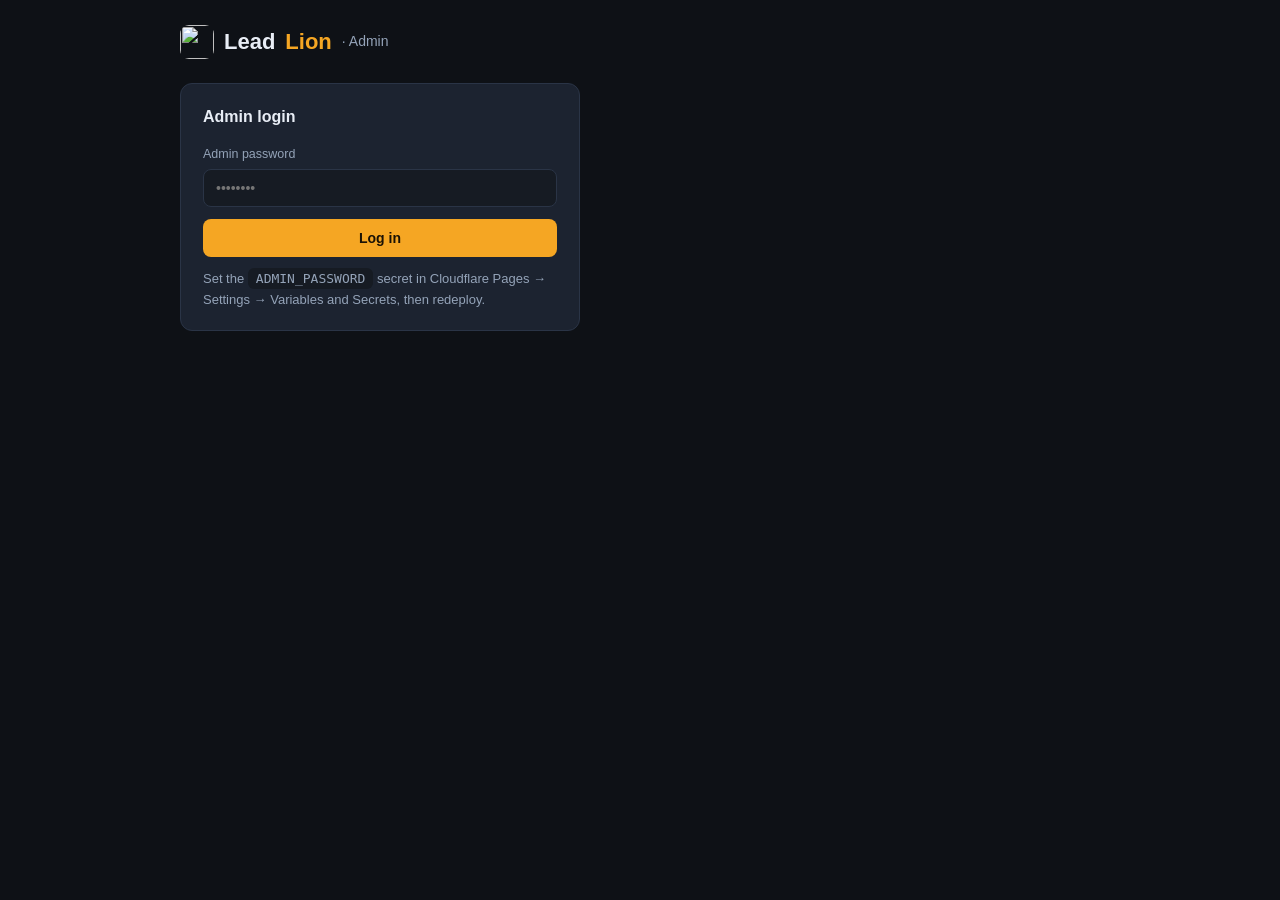
==== public/admin.html @ 37e984b4 "Add trial accounts + admin panel: server-enforced access tiers (demo/trial/full) - Login gate on the" ====
<!DOCTYPE html>
<html lang="en">
<head>
  <meta charset="UTF-8">
  <meta name="viewport" content="width=device-width, initial-scale=1.0">
  <title>LeadLion — Admin</title>
  <link rel="icon" href="/logo.png">
  <meta name="theme-color" content="#0e1116">
  <meta name="robots" content="noindex">
  <style>
    :root{--bg:#0e1116;--panel:#161b23;--card:#1c2330;--border:#2a3446;--text:#e8edf5;--dim:#94a3b8;--accent:#f5a623;--accent2:#d97706;--green:#34d399;--red:#f87171}
    *{margin:0;padding:0;box-sizing:border-box}
    body{font-family:-apple-system,BlinkMacSystemFont,'Segoe UI',Roboto,sans-serif;background:var(--bg);color:var(--text);line-height:1.6;padding:24px 16px}
    .wrap{max-width:920px;margin:0 auto}
    .logo{display:flex;align-items:center;gap:10px;font-size:22px;font-weight:700;margin-bottom:24px}
    .logo img{border-radius:9px}.logo b{color:var(--accent)}
    a{color:var(--accent);text-decoration:none}
    input,button,select{font-family:inherit;font-size:14px}
    input,select{background:var(--panel);border:1px solid var(--border);border-radius:8px;color:var(--text);padding:10px 12px;width:100%}
    label{display:block;font-size:12.5px;color:var(--dim);margin:0 0 5px}
    .btn{background:var(--accent);color:#1a1205;border:none;border-radius:8px;padding:11px 18px;font-weight:700;cursor:pointer}
    .btn:hover{background:var(--accent2)}
    .btn-ghost{background:transparent;border:1px solid var(--border);color:var(--text);border-radius:7px;padding:6px 11px;cursor:pointer;font-size:12.5px}
    .btn-danger{background:transparent;border:1px solid var(--border);color:var(--red);border-radius:7px;padding:6px 11px;cursor:pointer;font-size:12.5px}
    .card{background:var(--card);border:1px solid var(--border);border-radius:12px;padding:20px 22px;margin-bottom:18px}
    .card h2{font-size:16px;margin-bottom:14px}
    .grid{display:grid;gap:12px}
    .row{display:flex;gap:10px;flex-wrap:wrap;align-items:flex-end}
    table{width:100%;border-collapse:collapse;font-size:13.5px}
    th{text-align:left;color:var(--dim);font-size:11px;text-transform:uppercase;letter-spacing:.5px;padding:8px 10px;border-bottom:1px solid var(--border)}
    td{padding:9px 10px;border-bottom:1px solid var(--border);vertical-align:middle}
    code{background:var(--panel);padding:3px 8px;border-radius:6px;font-size:13px;cursor:pointer}
    .badge{display:inline-block;padding:2px 8px;border-radius:20px;font-size:11px;font-weight:600}
    .b-green{background:rgba(52,211,153,.15);color:var(--green)}
    .b-red{background:rgba(248,113,113,.15);color:var(--red)}
    .muted{color:var(--dim);font-size:13px}
    .err{color:var(--red);font-size:13px;margin-top:8px}
    #app{display:none}
    .toast{position:fixed;bottom:20px;right:20px;background:var(--card);border:1px solid var(--accent);border-radius:10px;padding:12px 18px}
  </style>
</head>
<body>
  <div class="wrap">
    <div class="logo"><img src="/logo.png" width="34" height="34" alt="">Lead<b>Lion</b> <span style="font-size:14px;color:var(--dim);font-weight:400">· Admin</span></div>

    <div id="login" class="card" style="max-width:400px">
      <h2>Admin login</h2>
      <label>Admin password</label>
      <input id="pw" type="password" placeholder="••••••••">
      <button class="btn" id="login-btn" style="width:100%;margin-top:12px">Log in</button>
      <div class="err" id="login-err"></div>
      <p class="muted" style="margin-top:12px">Set the <code>ADMIN_PASSWORD</code> secret in Cloudflare Pages → Settings → Variables and Secrets, then redeploy.</p>
    </div>

    <div id="app">
      <div class="card">
        <h2>Create a trial account</h2>
        <div class="row">
          <div style="flex:2;min-width:180px"><label>Label (who is this for?)</label><input id="c-label" placeholder="e.g. Ali — Karachi salon owner"></div>
          <div style="flex:1;min-width:90px"><label>Searches</label><input id="c-searches" type="number" value="3" min="1"></div>
          <div style="flex:1;min-width:90px"><label>Results/search</label><input id="c-results" type="number" value="20" min="1"></div>
          <div style="flex:1;min-width:90px"><label>Expires (days)</label><input id="c-days" type="number" value="7" min="1"></div>
          <button class="btn" id="create-btn">Create</button>
        </div>
        <div class="err" id="create-err"></div>
      </div>

      <div class="card">
        <div style="display:flex;justify-content:space-between;align-items:center;margin-bottom:8px">
          <h2 style="margin:0">Accounts</h2>
          <button class="btn-ghost" id="refresh">↻ Refresh</button>
        </div>
        <div style="overflow-x:auto"><table id="tbl"><thead><tr>
          <th>Code</th><th>Label</th><th>Type</th><th>Usage</th><th>Expires</th><th>Status</th><th></th>
        </tr></thead><tbody id="rows"><tr><td colspan="7" class="muted">Loading…</td></tr></tbody></table></div>
      </div>
    </div>
  </div>

  <script>
    let PW = '';
    const $ = (s) => document.querySelector(s);
    const api = (body) => fetch('/api/admin', { method: 'POST', headers: { 'Content-Type': 'application/json' }, body: JSON.stringify({ password: PW, ...body }) }).then(r => r.json().then(d => ({ ok: r.ok, d })));
    const esc = (s) => String(s ?? '').replace(/[&<>"]/g, c => ({ '&': '&amp;', '<': '&lt;', '>': '&gt;', '"': '&quot;' }[c]));
    function toast(m) { const t = document.createElement('div'); t.className = 'toast'; t.textContent = m; document.body.appendChild(t); setTimeout(() => t.remove(), 2500); }

    $('#login-btn').onclick = async () => {
      PW = $('#pw').value;
      const { ok, d } = await api({ action: 'list' });
      if (!ok) { $('#login-err').textContent = d.error || 'Login failed'; return; }
      $('#login').style.display = 'none';
      $('#app').style.display = '';
      render(d.accounts);
    };
    $('#pw').onkeydown = (e) => { if (e.key === 'Enter') $('#login-btn').click(); };

    $('#refresh').onclick = load;
    async function load() { const { ok, d } = await api({ action: 'list' }); if (ok) render(d.accounts); }

    $('#create-btn').onclick = async () => {
      const label = $('#c-label').value.trim();
      const { ok, d } = await api({ action: 'create', label, searches: +$('#c-searches').value, results: +$('#c-results').value, days: +$('#c-days').value });
      if (!ok) { $('#create-err').textContent = d.error || 'Failed'; return; }
      $('#c-label').value = '';
      toast('Trial created: ' + d.account.code);
      load();
    };

    function render(accounts) {
      const rows = $('#rows');
      if (!accounts.length) { rows.innerHTML = '<tr><td colspan="7" class="muted">No accounts yet.</td></tr>'; return; }
      rows.innerHTML = accounts.map(a => {
        const exp = a.expiresAt ? new Date(a.expiresAt).toLocaleDateString() : '—';
        const expired = a.expiresAt && Date.now() > new Date(a.expiresAt).getTime();
        const status = !a.active ? '<span class="badge b-red">disabled</span>' : expired ? '<span class="badge b-red">expired</span>' : '<span class="badge b-green">active</span>';
        return `<tr>
          <td><code onclick="navigator.clipboard.writeText('${esc(a.code)}');" title="Click to copy">${esc(a.code)}</code></td>
          <td>${esc(a.label || '')}</td>
          <td>${esc(a.type)}</td>
          <td>${a.searchesUsed || 0}/${a.searchLimit ?? '∞'}</td>
          <td>${exp}</td>
          <td>${status}</td>
          <td style="white-space:nowrap;text-align:right">
            <button class="btn-ghost" data-act="reset" data-code="${esc(a.code)}">Reset</button>
            <button class="btn-ghost" data-act="revoke" data-code="${esc(a.code)}">${a.active ? 'Disable' : 'Enable'}</button>
            <button class="btn-danger" data-act="delete" data-code="${esc(a.code)}">Delete</button>
          </td>
        </tr>`;
      }).join('');
      rows.querySelectorAll('[data-act]').forEach(b => {
        b.onclick = async () => {
          const act = b.dataset.act, code = b.dataset.code;
          if (act === 'delete' && !confirm('Delete ' + code + '?')) return;
          await api({ action: act, code });
          toast(act === 'reset' ? 'Usage reset' : act === 'delete' ? 'Deleted' : 'Toggled');
          load();
        };
      });
    }
  </script>
</body>
</html>
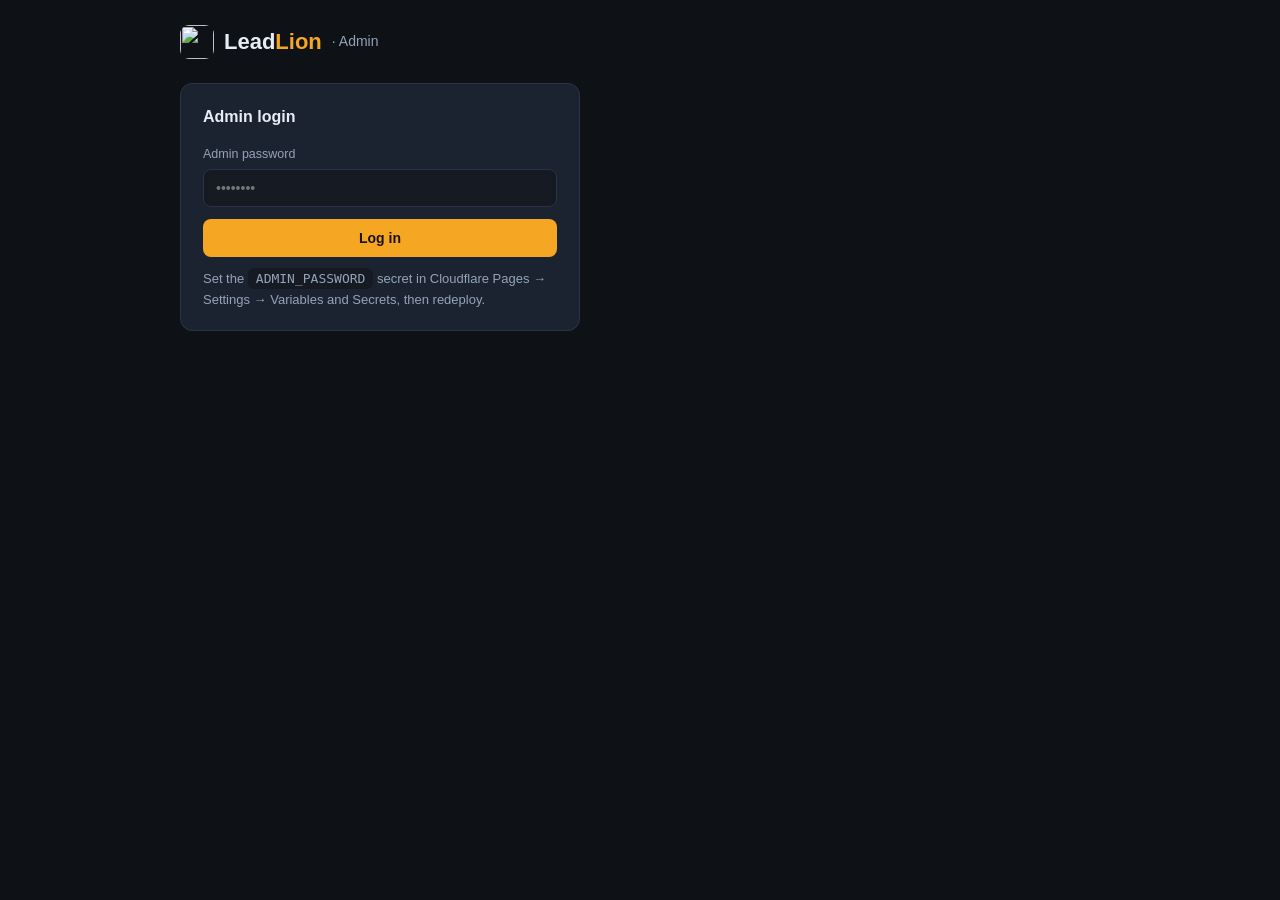
==== commit f1bc3aaf: "Fix 'LeadLion' wordmark spacing in admin header" ====
--- a/public/admin.html
+++ b/public/admin.html
@@ -41,7 +41,7 @@
 </head>
 <body>
   <div class="wrap">
-    <div class="logo"><img src="/logo.png" width="34" height="34" alt="">Lead<b>Lion</b> <span style="font-size:14px;color:var(--dim);font-weight:400">· Admin</span></div>
+    <div class="logo"><img src="/logo.png" width="34" height="34" alt=""><span>Lead<b>Lion</b></span> <span style="font-size:14px;color:var(--dim);font-weight:400">· Admin</span></div>
 
     <div id="login" class="card" style="max-width:400px">
       <h2>Admin login</h2>
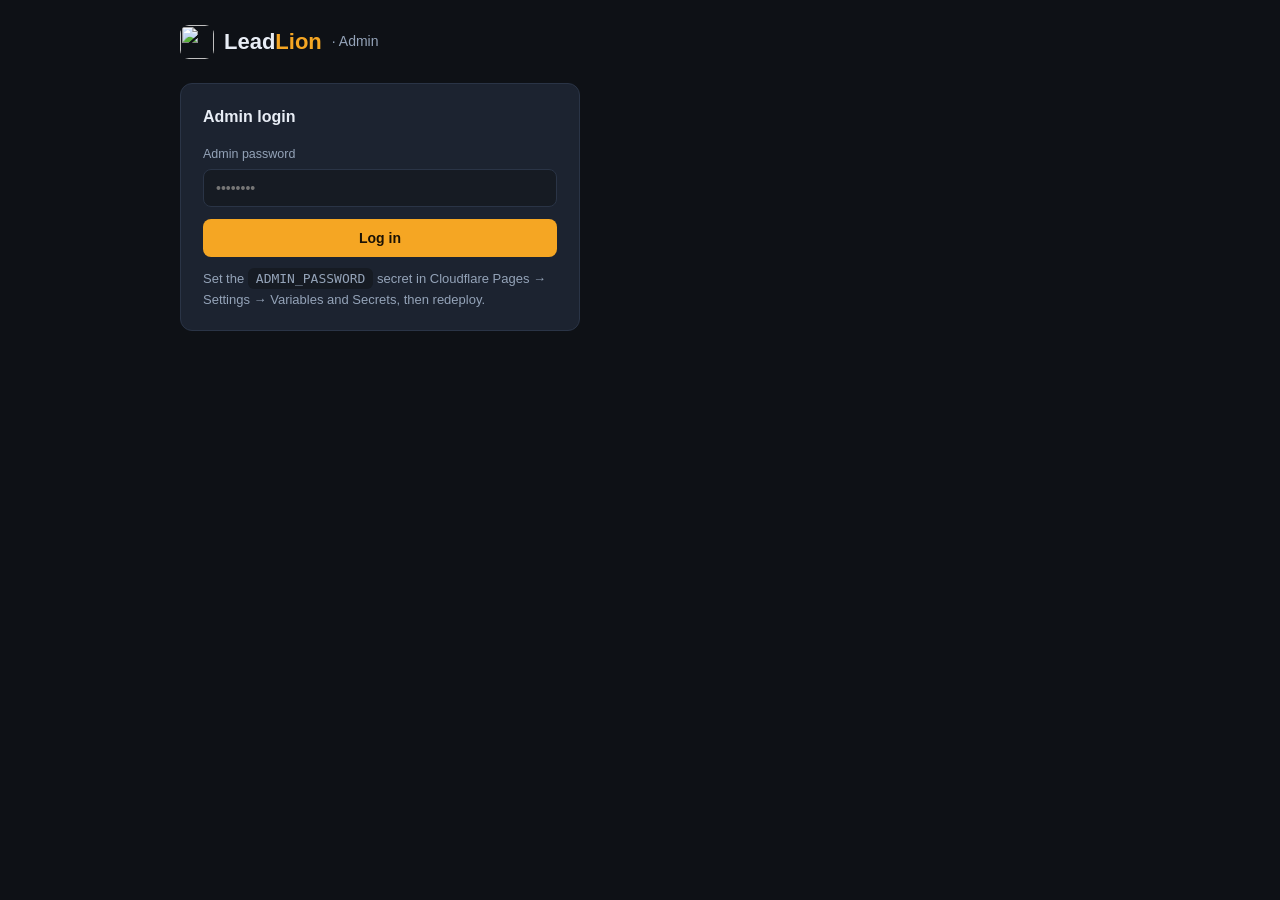
==== commit 443d4d5f: "Accounts: per-package Export + Share flags (for tester/paid tiers) Trial accounts were hardcoded to " ====
--- a/public/admin.html
+++ b/public/admin.html
@@ -35,7 +35,7 @@
     .b-red{background:rgba(248,113,113,.15);color:var(--red)}
     .muted{color:var(--dim);font-size:13px}
     .err{color:var(--red);font-size:13px;margin-top:8px}
-    #app{display:none}
+    #ll-admin-panel{display:none}
     .toast{position:fixed;bottom:20px;right:20px;background:var(--card);border:1px solid var(--accent);border-radius:10px;padding:12px 18px}
   </style>
 </head>
@@ -43,16 +43,16 @@
   <div class="wrap">
     <div class="logo"><img src="/logo.png" width="34" height="34" alt=""><span>Lead<b>Lion</b></span> <span style="font-size:14px;color:var(--dim);font-weight:400">· Admin</span></div>
 
-    <div id="login" class="card" style="max-width:400px">
+    <div id="ll-admin-auth" class="card" style="max-width:400px">
       <h2>Admin login</h2>
       <label>Admin password</label>
       <input id="pw" type="password" placeholder="••••••••">
-      <button class="btn" id="login-btn" style="width:100%;margin-top:12px">Log in</button>
-      <div class="err" id="login-err"></div>
+      <button class="btn" id="ll-auth-btn" style="width:100%;margin-top:12px">Log in</button>
+      <div class="err" id="ll-auth-err"></div>
       <p class="muted" style="margin-top:12px">Set the <code>ADMIN_PASSWORD</code> secret in Cloudflare Pages → Settings → Variables and Secrets, then redeploy.</p>
     </div>
 
-    <div id="app">
+    <div id="ll-admin-panel">
       <div class="card">
         <h2>Create a trial account</h2>
         <div class="row">
@@ -60,8 +60,17 @@
           <div style="flex:1;min-width:90px"><label>Searches</label><input id="c-searches" type="number" value="3" min="1"></div>
           <div style="flex:1;min-width:90px"><label>Results/search</label><input id="c-results" type="number" value="20" min="1"></div>
           <div style="flex:1;min-width:90px"><label>Expires (days)</label><input id="c-days" type="number" value="7" min="1"></div>
+          <div style="flex:1;min-width:110px"><label title="1 credit = 1 Google API call">API credits</label><input id="c-api" type="number" value="60" min="0"></div>
+          <div style="flex:1;min-width:110px"><label title="1 credit = 1 review mine or reply draft">AI credits</label><input id="c-ai" type="number" value="0" min="0"></div>
+          <div style="flex:1;min-width:90px"><label>Deep search</label><select id="c-deep"><option value="">No</option><option value="1">Yes</option></select></div>
+          <div style="flex:1;min-width:90px"><label title="CSV export of leads">Export</label><select id="c-download"><option value="">No</option><option value="1">Yes</option></select></div>
+          <div style="flex:1;min-width:90px"><label title="Publish shareable report links">Share reports</label><select id="c-share"><option value="">No</option><option value="1">Yes</option></select></div>
           <button class="btn" id="create-btn">Create</button>
         </div>
+        <p class="muted" style="font-size:12.5px;margin-top:6px">
+          1 API credit = 1 Google call. A fast search costs ~3, a deep search hundreds, a review mine 10 (Enterprise SKU).
+          A user who adds their own Google key in Settings bypasses the API meter entirely.
+        </p>
         <div class="err" id="create-err"></div>
       </div>
 
@@ -71,8 +80,8 @@
           <button class="btn-ghost" id="refresh">↻ Refresh</button>
         </div>
         <div style="overflow-x:auto"><table id="tbl"><thead><tr>
-          <th>Code</th><th>Label</th><th>Type</th><th>Usage</th><th>Expires</th><th>Status</th><th></th>
-        </tr></thead><tbody id="rows"><tr><td colspan="7" class="muted">Loading…</td></tr></tbody></table></div>
+          <th>Code</th><th>Label</th><th>Type</th><th>Searches</th><th title="Google API calls spent / granted">API credits</th><th title="Review mines + reply drafts">AI credits</th><th>Expires</th><th>Status</th><th></th>
+        </tr></thead><tbody id="rows"><tr><td colspan="9" class="muted">Loading…</td></tr></tbody></table></div>
       </div>
     </div>
   </div>
@@ -84,22 +93,27 @@
     const esc = (s) => String(s ?? '').replace(/[&<>"]/g, c => ({ '&': '&amp;', '<': '&lt;', '>': '&gt;', '"': '&quot;' }[c]));
     function toast(m) { const t = document.createElement('div'); t.className = 'toast'; t.textContent = m; document.body.appendChild(t); setTimeout(() => t.remove(), 2500); }
 
-    $('#login-btn').onclick = async () => {
+    $('#ll-auth-btn').onclick = async () => {
       PW = $('#pw').value;
       const { ok, d } = await api({ action: 'list' });
-      if (!ok) { $('#login-err').textContent = d.error || 'Login failed'; return; }
-      $('#login').style.display = 'none';
-      $('#app').style.display = '';
+      if (!ok) { $('#ll-auth-err').textContent = d.error || 'Login failed'; return; }
+      $('#ll-admin-auth').style.display = 'none';
+      $('#ll-admin-panel').style.display = 'block';
       render(d.accounts);
     };
-    $('#pw').onkeydown = (e) => { if (e.key === 'Enter') $('#login-btn').click(); };
+    $('#pw').onkeydown = (e) => { if (e.key === 'Enter') $('#ll-auth-btn').click(); };
 
     $('#refresh').onclick = load;
     async function load() { const { ok, d } = await api({ action: 'list' }); if (ok) render(d.accounts); }
 
     $('#create-btn').onclick = async () => {
       const label = $('#c-label').value.trim();
-      const { ok, d } = await api({ action: 'create', label, searches: +$('#c-searches').value, results: +$('#c-results').value, days: +$('#c-days').value });
+      const { ok, d } = await api({
+        action: 'create', label,
+        searches: +$('#c-searches').value, results: +$('#c-results').value, days: +$('#c-days').value,
+        apiBudget: +$('#c-api').value, aiCredits: +$('#c-ai').value,
+        deep: !!$('#c-deep').value, download: !!$('#c-download').value, share: !!$('#c-share').value,
+      });
       if (!ok) { $('#create-err').textContent = d.error || 'Failed'; return; }
       $('#c-label').value = '';
       toast('Trial created: ' + d.account.code);
@@ -108,19 +122,30 @@
 
     function render(accounts) {
       const rows = $('#rows');
-      if (!accounts.length) { rows.innerHTML = '<tr><td colspan="7" class="muted">No accounts yet.</td></tr>'; return; }
+      if (!accounts.length) { rows.innerHTML = '<tr><td colspan="9" class="muted">No accounts yet.</td></tr>'; return; }
+      // Show spend as used/granted, and colour it when it's nearly gone —
+      // this table is the only place you can see what an account costs you.
+      const meter = (used, granted) => {
+        if (granted === null || granted === undefined) return '<span class="muted">∞</span>';
+        const left = Math.max(0, granted - (used || 0));
+        const cls = left === 0 ? 'b-red' : left / granted < 0.2 ? 'b-red' : '';
+        return `<span class="badge ${cls}">${used || 0}/${granted}</span>`;
+      };
       rows.innerHTML = accounts.map(a => {
         const exp = a.expiresAt ? new Date(a.expiresAt).toLocaleDateString() : '—';
         const expired = a.expiresAt && Date.now() > new Date(a.expiresAt).getTime();
         const status = !a.active ? '<span class="badge b-red">disabled</span>' : expired ? '<span class="badge b-red">expired</span>' : '<span class="badge b-green">active</span>';
         return `<tr>
           <td><code onclick="navigator.clipboard.writeText('${esc(a.code)}');" title="Click to copy">${esc(a.code)}</code></td>
-          <td>${esc(a.label || '')}</td>
+          <td>${esc(a.label || '')}${a.features?.deep ? ' <span class="badge">deep</span>' : ''}${a.features?.download ? ' <span class="badge">export</span>' : ''}${a.features?.share ? ' <span class="badge">share</span>' : ''}</td>
           <td>${esc(a.type)}</td>
           <td>${a.searchesUsed || 0}/${a.searchLimit ?? '∞'}</td>
+          <td>${meter(a.apiCallsUsed, a.apiBudget)}</td>
+          <td>${meter(a.aiCreditsUsed, a.aiCredits)}</td>
           <td>${exp}</td>
           <td>${status}</td>
           <td style="white-space:nowrap;text-align:right">
+            <button class="btn-ghost" data-act="topup" data-code="${esc(a.code)}">Top up</button>
             <button class="btn-ghost" data-act="reset" data-code="${esc(a.code)}">Reset</button>
             <button class="btn-ghost" data-act="revoke" data-code="${esc(a.code)}">${a.active ? 'Disable' : 'Enable'}</button>
             <button class="btn-danger" data-act="delete" data-code="${esc(a.code)}">Delete</button>
@@ -131,6 +156,14 @@
         b.onclick = async () => {
           const act = b.dataset.act, code = b.dataset.code;
           if (act === 'delete' && !confirm('Delete ' + code + '?')) return;
+          if (act === 'topup') {
+            const api_ = prompt('Add how many API credits? (1 credit = 1 Google call)', '60');
+            if (api_ === null) return;
+            const ai_ = prompt('Add how many AI credits? (1 = one review mine or reply)', '10');
+            if (ai_ === null) return;
+            await api({ action: 'topup', code, apiBudget: +api_ || 0, aiCredits: +ai_ || 0 });
+            toast('Credits added'); load(); return;
+          }
           await api({ action: act, code });
           toast(act === 'reset' ? 'Usage reset' : act === 'delete' ? 'Deleted' : 'Toggled');
           load();
